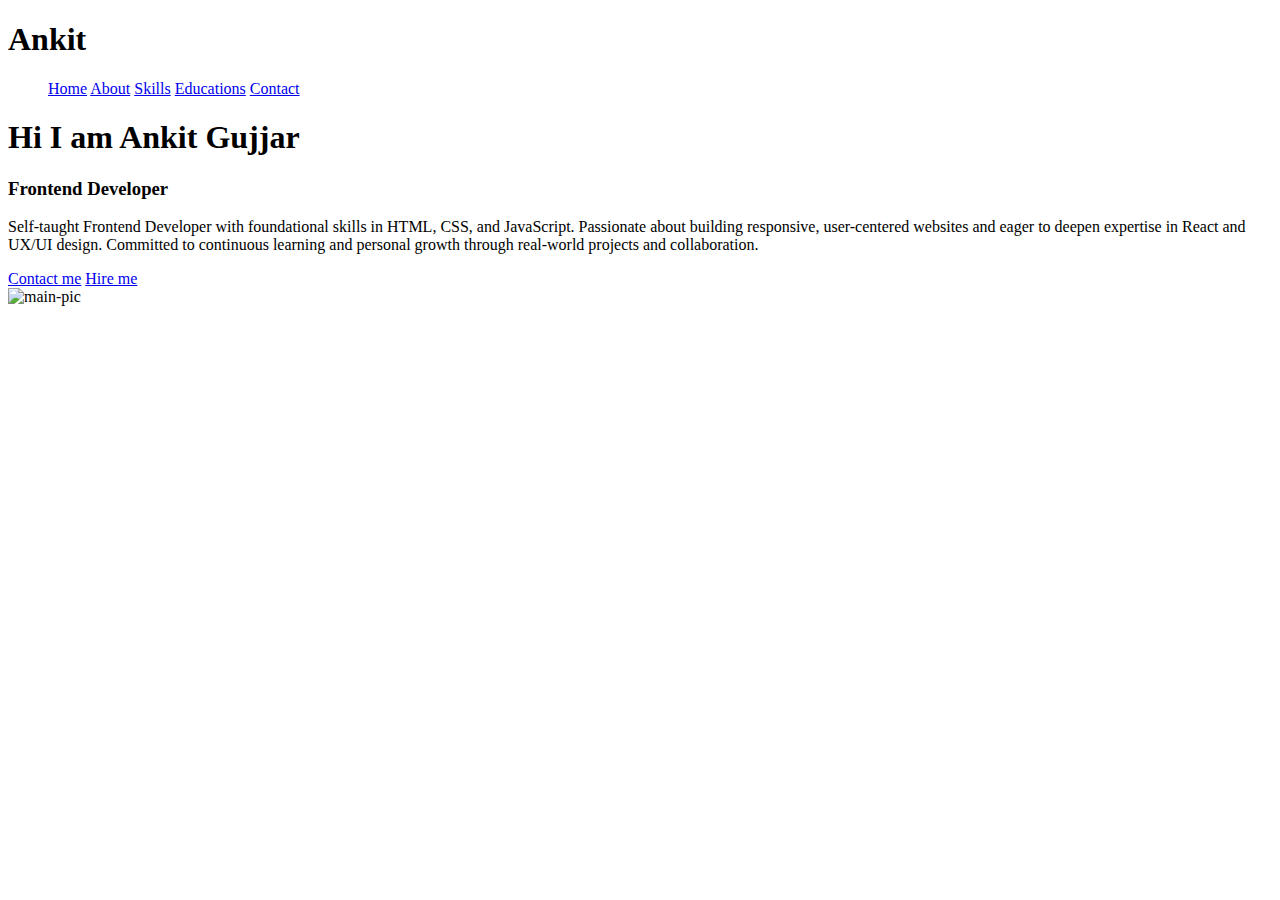
==== portfolio.html @ bc7d751c "Add files via upload" ====
<!DOCTYPE html>
<html lang="en">
  <head>
    <meta charset="UTF-8" />
    <meta name="viewport" content="width=device-width, initial-scale=1.0" />
    <title>portfolio</title>
    <link rel="preconnect" href="https://fonts.googleapis.com" />
    <link rel="preconnect" href="https://fonts.gstatic.com" crossorigin />
    <link
      href="https://fonts.googleapis.com/css2?family=Poppins:ital,wght@0,100;0,200;0,300;0,400;0,500;0,600;0,700;0,800;0,900;1,100;1,200;1,300;1,400;1,500;1,600;1,700;1,800;1,900&display=swap"
      rel="stylesheet"
    />
    <link rel="stylesheet" href="style.css" />
  </head>

  <body>
    <header class="header">
      <h1 class="logo">Ankit</h1>
      <nav class="navbar">
        <ul>
          <a href="#">Home</a>
          <a href="#">About</a>
          <a href="#">Skills</a>
          <a href="#">Educations</a>
          <a href="#">Contact</a>
        </ul>
      </nav>
    </header>
    <main class="home">
      <div class="home-content">
        <h1>Hi I am Ankit Gujjar</h1>
        <h3>Frontend Developer</h3>
        <p>
          Self-taught Frontend Developer with foundational skills in HTML, CSS,
          and JavaScript. Passionate about building responsive, user-centered
          websites and eager to deepen expertise in React and UX/UI design.
          Committed to continuous learning and personal growth through
          real-world projects and collaboration.
        </p>

        <div class="btn-box">
          <a href="#">Contact me</a>
          <a href="#">Hire me</a>
        </div>
      </div>
    </main>
    
    <div id="div-img">
      <img
        src="imgs/denaf4r-24aa3809-2e0d-4be7-ba56-582ec7932dd8.png"
        alt="main-pic"
      />
    </div>


    <script src="app.js"></script>
  </body>
</html>
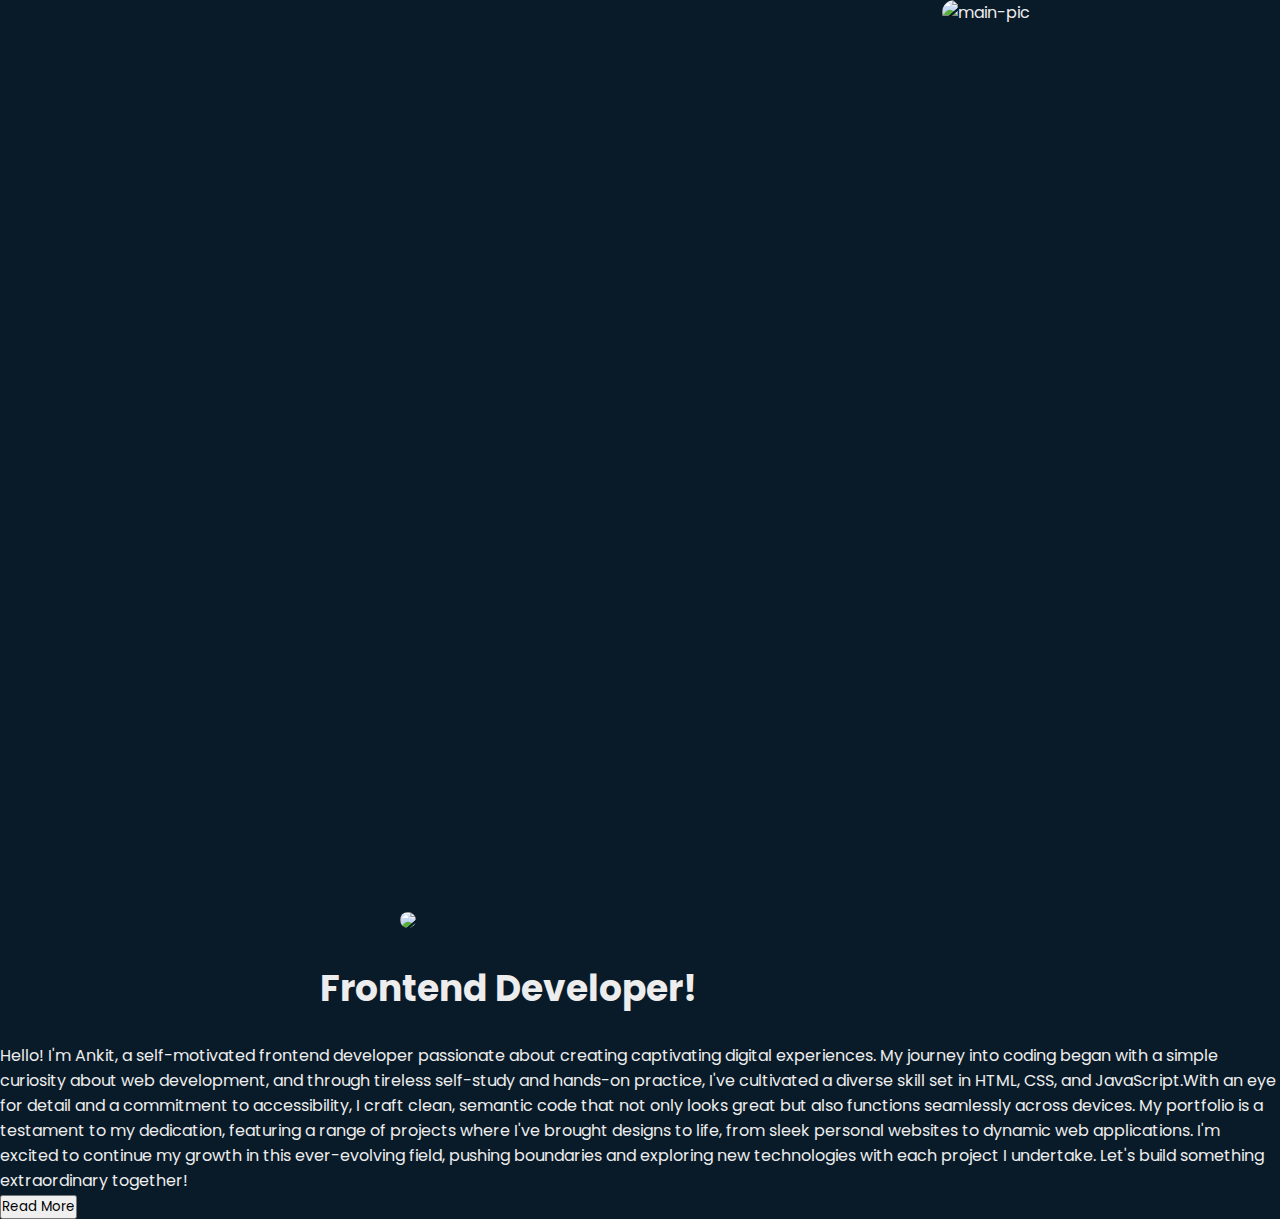
==== commit 168d2b7d: "Update portfolio.html" ====
--- a/portfolio.html
+++ b/portfolio.html
@@ -10,6 +10,13 @@
       href="https://fonts.googleapis.com/css2?family=Poppins:ital,wght@0,100;0,200;0,300;0,400;0,500;0,600;0,700;0,800;0,900;1,100;1,200;1,300;1,400;1,500;1,600;1,700;1,800;1,900&display=swap"
       rel="stylesheet"
     />
+    <link
+      rel="stylesheet"
+      href="https://cdnjs.cloudflare.com/ajax/libs/font-awesome/6.5.2/css/all.min.css"
+      integrity="sha512-SnH5WK+bZxgPHs44uWIX+LLJAJ9/2PkPKZ5QiAj6Ta86w+fsb2TkcmfRyVX3pBnMFcV7oQPJkl9QevSCWr3W6A=="
+      crossorigin="anonymous"
+      referrerpolicy="no-referrer"
+    />
     <link rel="stylesheet" href="style.css" />
   </head>
 
@@ -18,17 +25,17 @@
       <h1 class="logo">Ankit</h1>
       <nav class="navbar">
         <ul>
-          <a href="#">Home</a>
-          <a href="#">About</a>
+          <a href="#home">Home</a>
+          <a href="#about">About</a>
+          <a href="#">Education</a>
           <a href="#">Skills</a>
-          <a href="#">Educations</a>
           <a href="#">Contact</a>
         </ul>
       </nav>
     </header>
-    <main class="home">
+    <main class="home" id="home">
       <div class="home-content">
-        <h1>Hi I am Ankit Gujjar</h1>
+        <h1>Hi I'm Ankit Gujjar</h1>
         <h3>Frontend Developer</h3>
         <p>
           Self-taught Frontend Developer with foundational skills in HTML, CSS,
@@ -39,19 +46,59 @@
         </p>
 
         <div class="btn-box">
-          <a href="#">Contact me</a>
-          <a href="#">Hire me</a>
+          <a href="#">Hire Me</a>
+          <a href="#">Let's Talk</a>
         </div>
       </div>
+      <div class="social-box">
+        <a href="#"><i class="fa-brands fa-twitter"></i></a>
+        <a href="#"><i class="fa-brands fa-github"></i></a>
+        <a href="#"><i class="fa-brands fa-linkedin"></i></a>
+        <a href="#"><i class="fa-brands fa-instagram"></i></a>
+      </div>
     </main>
-    
+
     <div id="div-img">
       <img
         src="imgs/denaf4r-24aa3809-2e0d-4be7-ba56-582ec7932dd8.png"
         alt="main-pic"
       />
     </div>
+    <section class="about" id="about">
+      <div class="about-content">
+        <h1 class="h1-about">About</h1>
+        <h1 class="h1-about" id="h1-2">Me</h1>
 
+        <img
+          src="imgs/denaf4r-24aa3809-2e0d-4be7-ba56-582ec7932dd8.png"
+          class="main-pic"
+        />
+        <div>
+        <h2 class="h2-about">Frontend Developer!</h2>
+        </div>
+        <div id="content">
+          <p>
+            Hello! I'm Ankit, a self-motivated frontend developer passionate
+            about creating captivating digital experiences. My journey into
+            coding began with a simple curiosity about web development, and
+            through tireless self-study and hands-on practice, I've cultivated a
+            diverse skill set in HTML, CSS, and JavaScript.With an eye for
+            detail and a commitment to accessibility, I craft clean, semantic
+            code that not only looks great but also functions seamlessly across
+            devices.
+            <span id="more" class="hidden">
+              My portfolio is a testament to my dedication, featuring a range of
+              projects where I've brought designs to life, from sleek personal
+              websites to dynamic web applications. I'm excited to continue my
+              growth in this ever-evolving field, pushing boundaries and
+              exploring new technologies with each project I undertake. Let's
+              build something extraordinary together!</span
+            >
+          </p>
+          <button class="read-btn" onclick="toggleReadMore()">Read More</button>
+        </div>
+      </div>
+    </section>
 
     <script src="app.js"></script>
   </body>
--- a/style.css
+++ b/style.css
@@ -0,0 +1,322 @@
+* {
+  margin: 0;
+  padding: 0;
+  box-sizing: border-box;
+  font-family: "Poppins", sans-serif;
+}
+body {
+  background-color: #091b29;
+  color: #ededed;
+}
+
+.header {
+  position: fixed;
+  top: 0;
+  left: 0;
+  width: 100%;
+  padding: 20px 10%;
+  background: transparent;
+  display: flex;
+  justify-content: space-between;
+  align-items: center;
+  z-index: 10;
+}
+.logo {
+  position: relative;
+  font-size: 25px;
+  color: #ededed;
+  text-decoration: none;
+  font-weight: 600;
+}
+.logo::before {
+  content: "";
+  position: absolute;
+  top: 0;
+  right: 0;
+  width: 100%;
+  height: 100%;
+  background-color: #091b29;
+  animation: showright 1s ease forwards;
+  animation-delay: 0.1s;
+}
+.logo:hover {
+  color: #00abf0;
+  transition: 0.7;
+}
+.navbar a {
+  position: relative;
+  font-size: 18px;
+  color: #ededed;
+  text-decoration: none;
+  font-weight: 500;
+  margin-left: 35px;
+  transition: 0.3s;
+}
+.navbar a::before {
+  content: "";
+  position: absolute;
+  top: 0;
+  right: 0;
+  width: 100%;
+  height: 100%;
+  background-color: #091b29;
+  animation: showright 1s ease forwards;
+  animation-delay: 0.1s;
+}
+.navbar a:hover,
+.navbar a:active {
+  color: #00abf0;
+}
+.home {
+  height: 100vh;
+  display: flex;
+  align-items: center;
+  padding: 0 10%;
+}
+.home-content {
+  width: 600px;
+}
+.home-content h1 {
+  position: relative;
+  font-size: 56px;
+  font-weight: 700;
+  line-height: 1.2;
+
+}
+
+
+.home-content h1::before {
+  content: "";
+  position: absolute;
+  top: 0;
+  right: 0;
+  width: 100%;
+  height: 100%;
+  background-color: #091b29;
+  animation: showright 1s ease forwards;
+  animation-delay: 0.1s;
+} 
+.home-content h3 {
+  position: relative;
+  font-size: 32px;
+  font-weight: 700;
+  color: #00abf0;
+}
+.home-content h3::before {
+  content: "";
+  position: absolute;
+  top: 0;
+  right: 0;
+  width: 100%;
+  height: 100%;
+  background-color: #091b29;
+  animation: showright 1s ease forwards;
+  animation-delay: 0.1s;
+}
+.home-content p {
+  position: relative;
+  font-size: 16px;
+  margin: 20px 0 40px;
+}
+.home-content p::before {
+  content: "";
+  position: absolute;
+  top: 0;
+  right: 0;
+  width: 100%;
+  height: 100%;
+  background-color: #091b29;
+  animation: showright 1s ease forwards;
+  animation-delay: 0.1s;
+}
+.home-content .btn-box {
+  position: relative;
+  display: flex;
+  justify-content: space-between;
+  width: 345px;
+  height: 50px;
+}
+.home-content .btn-box::before {
+  content: "";
+  position: absolute;
+  top: 0;
+  right: 0;
+  width: 100%;
+  height: 100%;
+  background-color: #091b29;
+  animation: showright 1s ease forwards;
+  animation-delay: 0.1s;
+  z-index: 2;
+}
+.btn-box a {
+  position: relative;
+  display: inline-flex;
+  justify-content: center;
+  align-items: center;
+  width: 150px;
+  height: 100%;
+  background: #00abf0;
+  border: 2px solid #00abf0;
+  border-radius: 8px;
+  color: #091b29;
+  text-decoration: none;
+  font-size: 19px;
+  font-weight: 600;
+  letter-spacing: 1px;
+  z-index: 1;
+  overflow: hidden;
+  transition: 0.5s;
+}
+
+.btn-box a:hover {
+  color: #00abf0;
+}
+.btn-box a:nth-child(2) {
+  background-color: transparent;
+  color: #00abf0;
+}
+.btn-box a:nth-child(2):hover {
+  color: #091b29;
+}
+.btn-box a:nth-child(2)::before {
+  background: #00abf0;
+}
+
+.btn-box a::before {
+  content: "";
+  position: absolute;
+  top: 0;
+  left: 0;
+  width: 0;
+  height: 100%;
+  background: #091b29;
+  z-index: -1;
+  transition: 0.5s;
+}
+.btn-box a:hover::before {
+  width: 100%;
+}
+
+.social-box {
+  position: absolute;
+  bottom: 40px;
+  width: 170px;
+  display: flex;
+  justify-content: space-between;
+}
+.social-box::before {
+  content: "";
+  position: absolute;
+  top: 0;
+  right: 0;
+  width: 100%;
+  height: 100%;
+  background-color: #091b29;
+  animation: showright 1s ease forwards;
+  animation-delay: 0.1s;
+  z-index: 2;
+}
+
+.social-box a {
+  position: relative;
+  display: inline-flex;
+  justify-content: center;
+  align-items: center;
+  width: 40px;
+  height: 40px;
+  background: transparent;
+  border: 2px solid #00abf0;
+  border-radius: 50%;
+  font-size: 20px;
+  color: #00abf0;
+  text-decoration: none;
+  z-index: 1;
+  overflow: hidden;
+  transition: 0.5s;
+}
+
+.social-box a:hover {
+  color: #091b29;
+}
+
+.social-box a::before {
+  content: "";
+  position: absolute;
+  top: 0;
+  left: 0;
+  width: 0;
+  height: 100%;
+  background-color: #00abf0;
+  z-index: -1;
+  transition: 0.5s;
+}
+
+.social-box a:hover::before {
+  width: 100%;
+}
+
+#div-img {
+  position: absolute;
+  top: 0;
+  right: 23%;
+  transform: translateX(50%);
+}
+
+div img {
+  position: relative;
+  width: 250px;
+  border-radius: 100px;
+  
+}
+
+@keyframes showright {
+  100% {
+    width: 0;
+  }
+}
+
+.main {
+  height: 100vh;
+  display: flex;
+  align-items: center;
+  padding: 0% 10%;
+}
+.main-content {
+  position: relative;
+  justify-content: center;
+  align-items: center;
+}
+.h1-about {
+  position: absolute;
+  font-size: 56px;
+  font-weight: 600;
+  padding-left: 25rem;
+}
+
+.h1-about::before{
+  content: "";
+  position: absolute;
+  top: 0;
+  right: 0;
+  width: 100%;
+  height: 100%;
+  background-color: #091b29;
+  animation: showright 1s ease forwards;
+  animation-delay: 0.1s;
+}
+.main-pic {
+  position: flex;
+  align-items: center;
+  margin-left: 25rem;
+  width: 10rem;
+  margin-top: 0.75rem;
+ 
+}
+
+.h2-about {
+  position: relative;
+  font-size: 36px;
+  font-weight: 700;
+  line-height: 3;
+  padding-left: 20rem;
+}
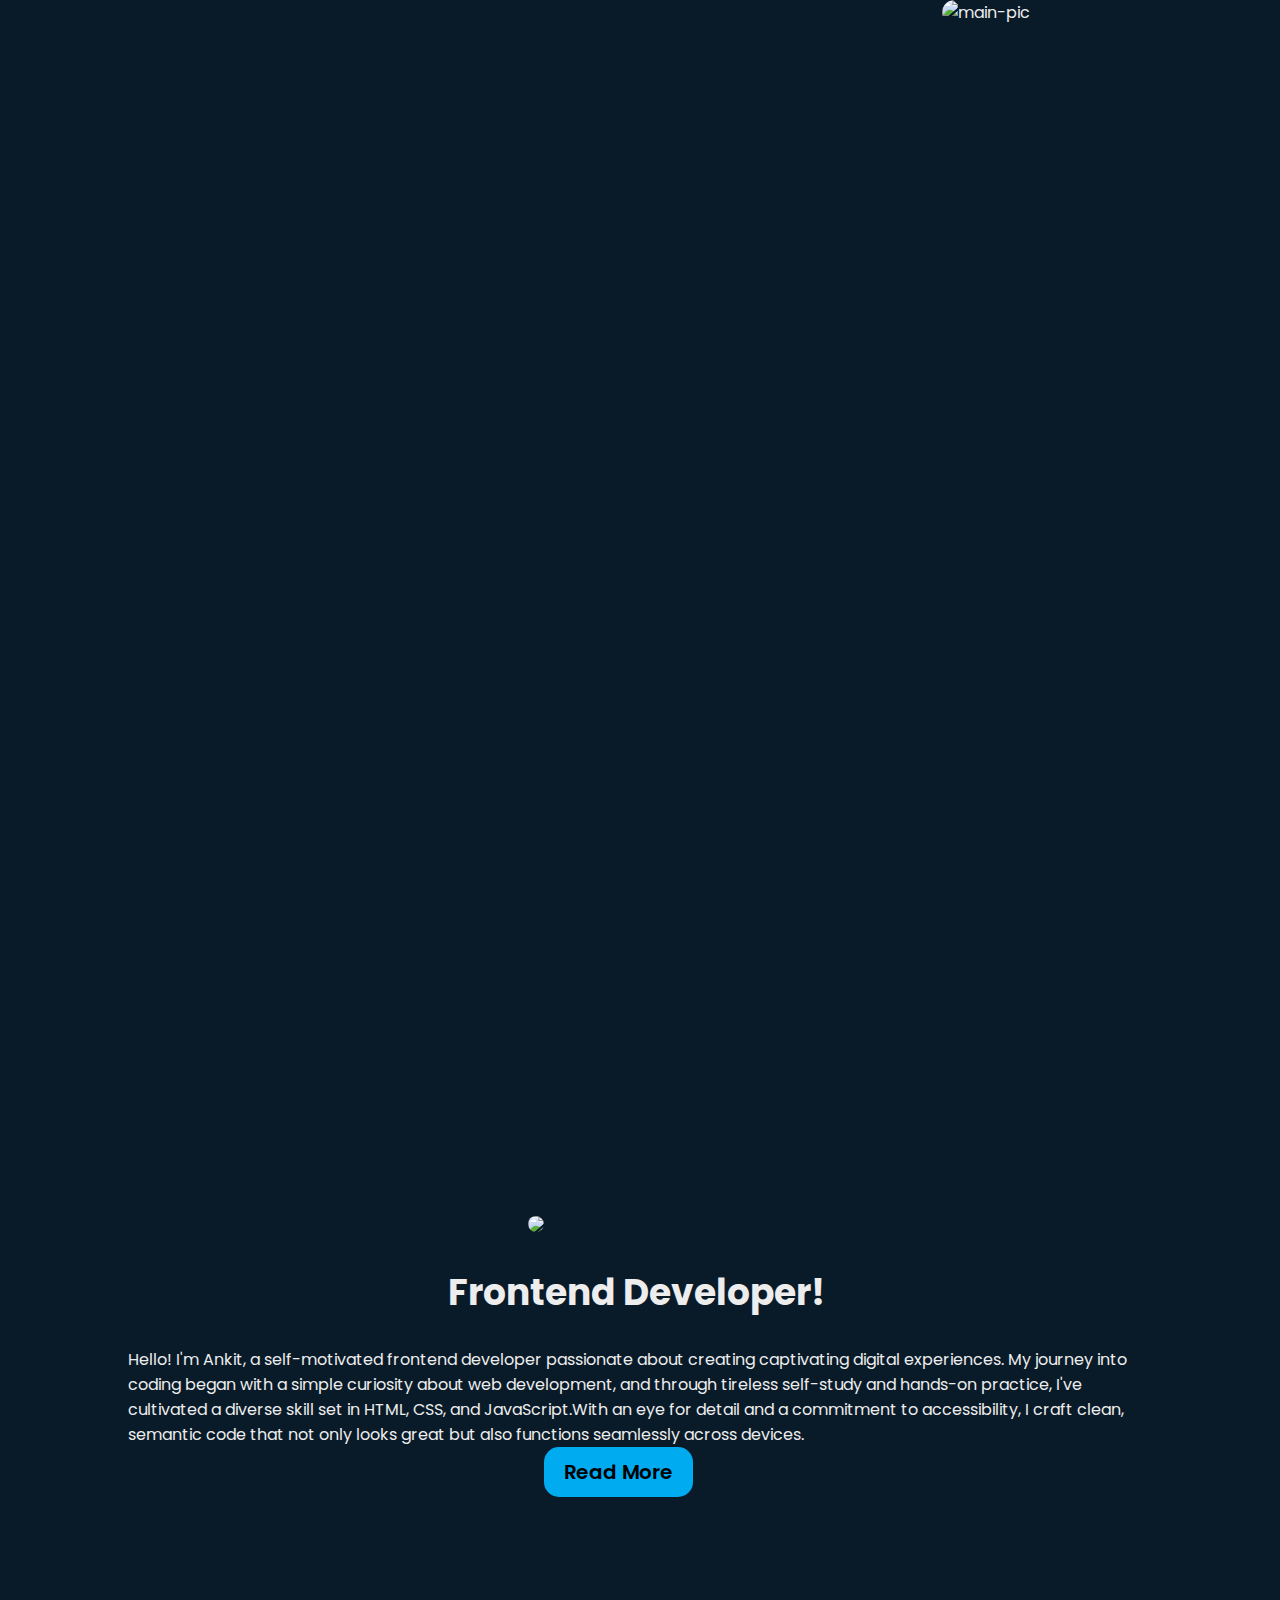
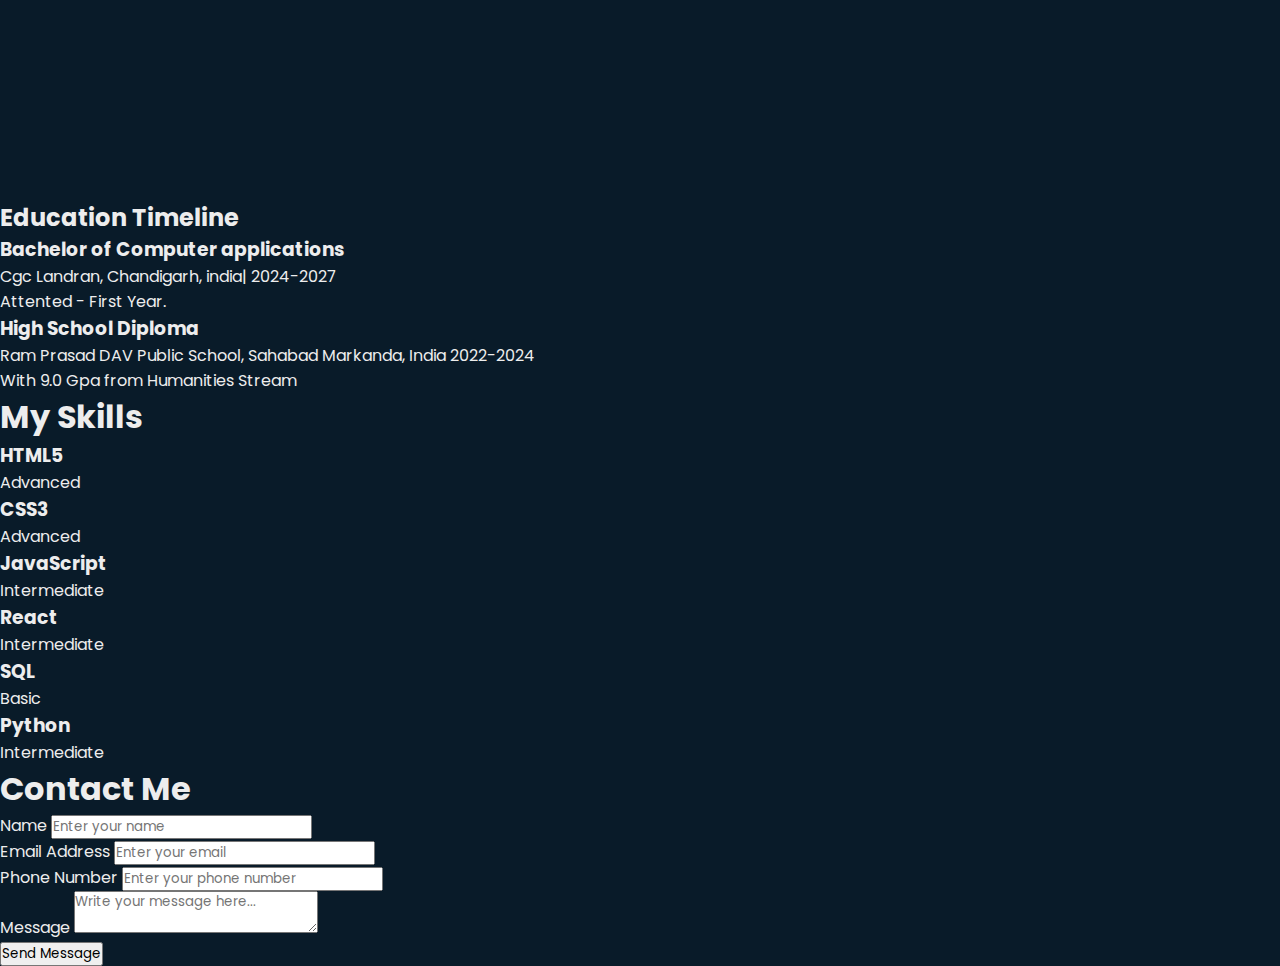
==== commit b1bb0f77: "Update portfolio.html" ====
--- a/portfolio.html
+++ b/portfolio.html
@@ -27,9 +27,9 @@
         <ul>
           <a href="#home">Home</a>
           <a href="#about">About</a>
-          <a href="#">Education</a>
-          <a href="#">Skills</a>
-          <a href="#">Contact</a>
+          <a href="#education">Education</a>
+          <a href="#skills">Skills</a>
+          <a href="#contact">Contact</a>
         </ul>
       </nav>
     </header>
@@ -46,8 +46,8 @@
         </p>
 
         <div class="btn-box">
-          <a href="#">Hire Me</a>
-          <a href="#">Let's Talk</a>
+          <a href="#contact">Hire Me</a>
+          <a href="#contact">Let's Talk</a>
         </div>
       </div>
       <div class="social-box">
@@ -74,7 +74,7 @@
           class="main-pic"
         />
         <div>
-        <h2 class="h2-about">Frontend Developer!</h2>
+          <h2 class="h2-about">Frontend Developer!</h2>
         </div>
         <div id="content">
           <p>
@@ -99,6 +99,115 @@
         </div>
       </div>
     </section>
+    <section id="education" class="education">
+      <div class="container">
+        <h2 class="section-title">Education Timeline</h2>
+        <div class="timeline">
+          <div class="timeline-line"></div>
+          <!-- Vertical line in the middle of the timeline -->
+          <div class="timeline-item left">
+            <div class="timeline-content">
+              <h3>Bachelor of Computer applications</h3>
+              <p>Cgc Landran, Chandigarh, india| 2024-2027</p>
+              <p>Attented - First Year.</p>
+            </div>
+          </div>
+          <div class="timeline-item right">
+            <div class="timeline-content">
+              <h3>High School Diploma</h3>
+              <p>
+                Ram Prasad DAV Public School, Sahabad Markanda, India 2022-2024
+              </p>
+              <p>With 9.0 Gpa from Humanities Stream</p>
+            </div>
+          </div>
+          <!-- Additional timeline items can be added here -->
+        </div>
+      </div>
+    </section>
+
+    <section id="skills" class="skills">
+      <div class="skills-content">
+        <h1 class="section-title">My Skills</h1>
+        <div class="skills-grid">
+          <!-- Each skill card includes an icon, title, and proficiency level -->
+          <div class="skill-card">
+            <div class="icon-container"><i class="fa fa-code"></i></div>
+            <h3>HTML5</h3>
+            <p>Advanced</p>
+          </div>
+          <div class="skill-card">
+            <div class="icon-container"><i class="fa fa-css3-alt"></i></div>
+            <h3>CSS3</h3>
+            <p>Advanced</p>
+          </div>
+          <div class="skill-card">
+            <div class="icon-container"><i class="fa fa-js-square"></i></div>
+            <h3>JavaScript</h3>
+            <p>Intermediate</p>
+          </div>
+          <div class="skill-card">
+            <div class="icon-container"><i class="fa fa-react"></i></div>
+            <h3>React</h3>
+            <p>Intermediate</p>
+          </div>
+          <div class="skill-card">
+            <div class="icon-container"><i class="fa fa-database"></i></div>
+            <h3>SQL</h3>
+            <p>Basic</p>
+          </div>
+          <div class="skill-card">
+            <div class="icon-container"><i class="fa fa-python"></i></div>
+            <h3>Python</h3>
+            <p>Intermediate</p>
+          </div>
+        </div>
+      </div>
+    </section>
+
+    <section id="contact" class="contact">
+      <div class="contact-content">
+        <h1 class="section-title">Contact Me</h1>
+        <form class="contact-form">
+          <div class="form-group">
+            <label for="name">Name</label>
+            <input
+              type="text"
+              id="name"
+              placeholder="Enter your name"
+              required
+            />
+          </div>
+          <div class="form-group">
+            <label for="email">Email Address</label>
+            <input
+              type="email"
+              id="email"
+              placeholder="Enter your email"
+              required
+            />
+          </div>
+          <div class="form-group">
+            <label for="phone">Phone Number</label>
+            <input
+              type="tel"
+              id="phone"
+              placeholder="Enter your phone number"
+              required
+            />
+          </div>
+          <div class="form-group">
+            <label for="message">Message</label>
+            <textarea
+              id="message"
+              placeholder="Write your message here..."
+              required
+            ></textarea>
+          </div>
+          <button type="submit">Send Message</button>
+        </form>
+      </div>
+    </section>
 
     <script src="app.js"></script>
   </body>
--- a/style.css
+++ b/style.css
@@ -3,6 +3,8 @@
   padding: 0;
   box-sizing: border-box;
   font-family: "Poppins", sans-serif;
+  scroll-behavior: smooth;
+
 }
 body {
   background-color: #091b29;
@@ -200,9 +202,10 @@
 .social-box {
   position: absolute;
   bottom: 40px;
-  width: 170px;
+  width: 190px;
   display: flex;
   justify-content: space-between;
+
 }
 .social-box::before {
   content: "";
@@ -275,22 +278,22 @@
   }
 }
 
-.main {
+.about {
   height: 100vh;
   display: flex;
   align-items: center;
   padding: 0% 10%;
 }
-.main-content {
+.about-content {
   position: relative;
   justify-content: center;
   align-items: center;
 }
 .h1-about {
   position: absolute;
-  font-size: 56px;
-  font-weight: 600;
-  padding-left: 25rem;
+  font-size: 60px;
+  font-weight: 700;
+  padding-left: 22rem;
 }
 
 .h1-about::before{
@@ -304,6 +307,11 @@
   animation: showright 1s ease forwards;
   animation-delay: 0.1s;
 }
+#h1-2 {
+  padding-left: 34rem;
+  color: #00abf0;
+}
+
 .main-pic {
   position: flex;
   align-items: center;
@@ -314,9 +322,41 @@
 }
 
 .h2-about {
-  position: relative;
+  position:relative;
+  display: block;
   font-size: 36px;
   font-weight: 700;
   line-height: 3;
   padding-left: 20rem;
-}
+
+}
+
+.hidden {
+  display: none;
+}
+
+  .read-btn {
+    background-color: #00abf0;
+    color: black;
+    border: none;
+    padding: 10px 20px;
+    text-align: center;
+    text-decoration: none;
+    display: inline-block;
+    font-size: 20px;
+    font-weight: 600;
+    border-radius:15px;
+    cursor: pointer;
+    transition: background-color 0.3s;
+    margin-left: 26rem;
+  }
+  
+  .read-more:hover {
+    background-color: #0056b3;
+  }
+  
+
+
+
+
+
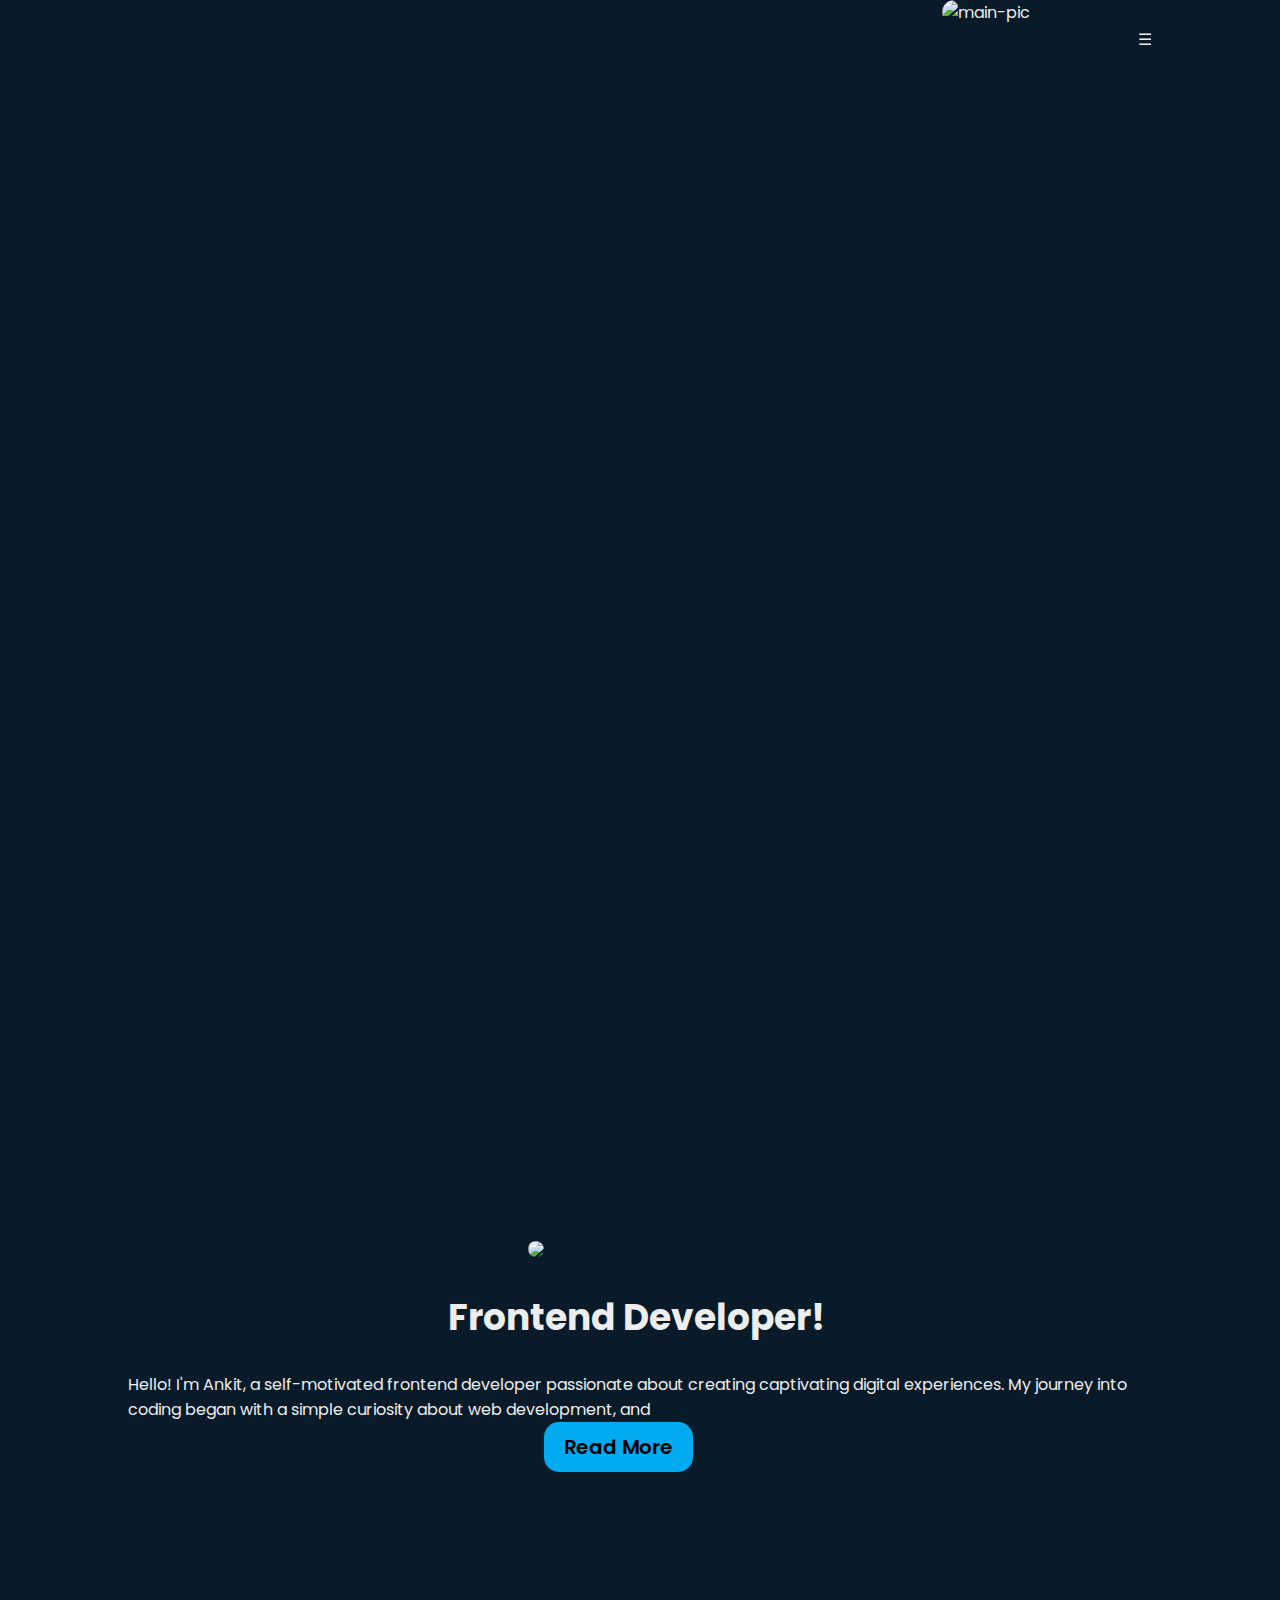
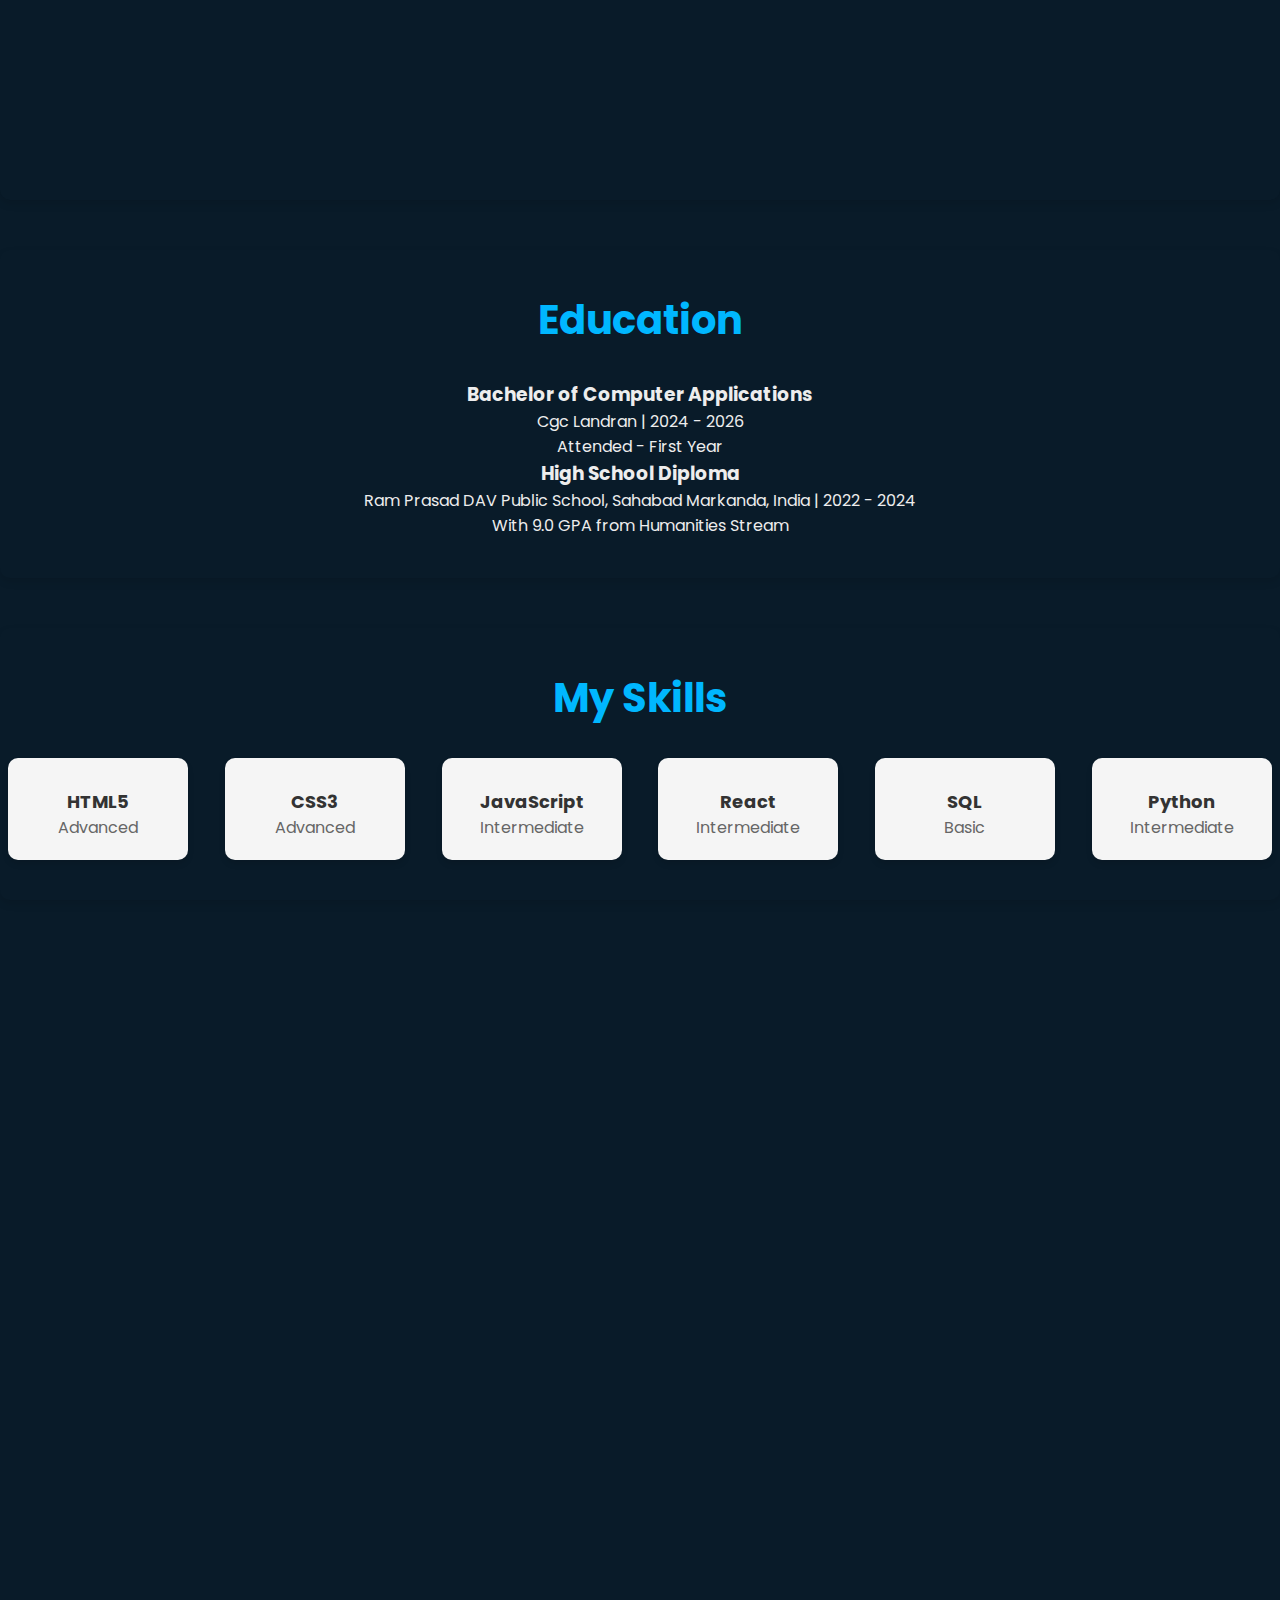
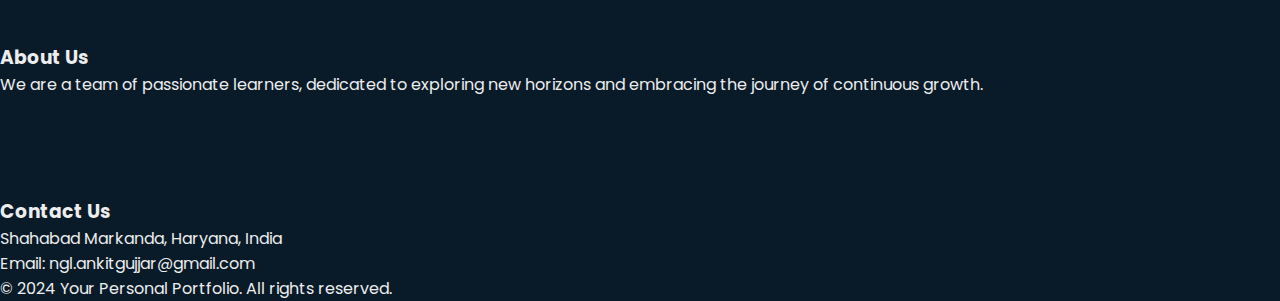
==== commit 954a4762: "Update portfolio.html" ====
--- a/portfolio.html
+++ b/portfolio.html
@@ -22,20 +22,21 @@
 
   <body>
     <header class="header">
-      <h1 class="logo">Ankit</h1>
+      <a href="#" class="logo">My Portfolio</a>
       <nav class="navbar">
         <ul>
           <a href="#home">Home</a>
           <a href="#about">About</a>
-          <a href="#education">Education</a>
+          <a href="#education" id="education-nav">Education</a>
           <a href="#skills">Skills</a>
           <a href="#contact">Contact</a>
         </ul>
       </nav>
+      <div class="navbar-toggle">&#9776;</div>
     </header>
     <main class="home" id="home">
       <div class="home-content">
-        <h1>Hi I'm Ankit Gujjar</h1>
+        <h1>Hi I'm Ankit</h1>
         <h3>Frontend Developer</h3>
         <p>
           Self-taught Frontend Developer with foundational skills in HTML, CSS,
@@ -46,7 +47,7 @@
         </p>
 
         <div class="btn-box">
-          <a href="#contact">Hire Me</a>
+          <a href="#about">About Me</a>
           <a href="#contact">Let's Talk</a>
         </div>
       </div>
@@ -67,9 +68,9 @@
     <section class="about" id="about">
       <div class="about-content">
         <h1 class="h1-about">About</h1>
-        <h1 class="h1-about" id="h1-2">Me</h1>
 
         <img
+          id="main-pic"
           src="imgs/denaf4r-24aa3809-2e0d-4be7-ba56-582ec7932dd8.png"
           class="main-pic"
         />
@@ -81,18 +82,18 @@
             Hello! I'm Ankit, a self-motivated frontend developer passionate
             about creating captivating digital experiences. My journey into
             coding began with a simple curiosity about web development, and
-            through tireless self-study and hands-on practice, I've cultivated a
-            diverse skill set in HTML, CSS, and JavaScript.With an eye for
-            detail and a commitment to accessibility, I craft clean, semantic
-            code that not only looks great but also functions seamlessly across
-            devices.
+
             <span id="more" class="hidden">
-              My portfolio is a testament to my dedication, featuring a range of
-              projects where I've brought designs to life, from sleek personal
-              websites to dynamic web applications. I'm excited to continue my
-              growth in this ever-evolving field, pushing boundaries and
-              exploring new technologies with each project I undertake. Let's
-              build something extraordinary together!</span
+              through tireless self-study and hands-on practice, I've cultivated
+              a diverse skill set in HTML, CSS, and JavaScript.With an eye for
+              detail and a commitment to accessibility, I craft clean, semantic
+              code that not only looks great but also functions seamlessly
+              across devices.My portfolio is a testament to my dedication,
+              featuring a range of projects where I've brought designs to life,
+              from sleek personal websites to dynamic web applications. I'm
+              excited to continue my growth in this ever-evolving field, pushing
+              boundaries and exploring new technologies with each project I
+              undertake. Let's build something extraordinary together!</span
             >
           </p>
           <button class="read-btn" onclick="toggleReadMore()">Read More</button>
@@ -101,27 +102,39 @@
     </section>
     <section id="education" class="education">
       <div class="container">
-        <h2 class="section-title">Education Timeline</h2>
-        <div class="timeline">
-          <div class="timeline-line"></div>
-          <!-- Vertical line in the middle of the timeline -->
-          <div class="timeline-item left">
-            <div class="timeline-content">
-              <h3>Bachelor of Computer applications</h3>
-              <p>Cgc Landran, Chandigarh, india| 2024-2027</p>
-              <p>Attented - First Year.</p>
-            </div>
-          </div>
-          <div class="timeline-item right">
-            <div class="timeline-content">
+        <h2 class="section-title">Education</h2>
+        <div class="education-details">
+          <!-- University Degree Entry -->
+          <div class="education-entry">
+            <div class="entry-header">
+              <h3>Bachelor of Computer Applications</h3>
+              <div class="toggle-icon" onclick="toggleDetails(this)">
+                <i class="fas fa-plus"></i>
+                <!-- Initially show plus icon -->
+              </div>
+            </div>
+            <div class="details">
+              <p>Cgc Landran | 2024 - 2026</p>
+              <p>Attended - First Year</p>
+            </div>
+          </div>
+          <!-- High School Diploma Entry -->
+          <div class="education-entry">
+            <div class="entry-header">
               <h3>High School Diploma</h3>
+              <div class="toggle-icon" onclick="toggleDetails(this)">
+                <i class="fas fa-plus"></i>
+                <!-- Initially show plus icon -->
+              </div>
+            </div>
+            <div class="details">
               <p>
-                Ram Prasad DAV Public School, Sahabad Markanda, India 2022-2024
+                Ram Prasad DAV Public School, Sahabad Markanda, India | 2022 -
+                2024
               </p>
-              <p>With 9.0 Gpa from Humanities Stream</p>
-            </div>
-          </div>
-          <!-- Additional timeline items can be added here -->
+              <p>With 9.0 GPA from Humanities Stream</p>
+            </div>
+          </div>
         </div>
       </div>
     </section>
@@ -208,6 +221,39 @@
         </form>
       </div>
     </section>
+    <footer class="footer">
+      <div class="footer-container">
+        <div class="footer-left">
+          <h3>About Us</h3>
+          <p>We are a team of passionate learners, dedicated to exploring new horizons and embracing the journey of continuous growth.</p>
+<div class="footer-middle">
+          <ul class="social-icons">
+            <li>
+              <a href="https://github.com/ngl-ankit/portfolio.git"><i class="fab fa-github"></i></a>
+            </li>
+            <li>
+              <a href="https://x.com/@ngl_ankit"><i class="fab fa-twitter"></i></a>
+            </li>
+            <li>
+              <a href="https://instagram.com/@ngl_ankit"><i class="fab fa-instagram"></i></a>
+            </li>
+            <li>
+              <a href="https://www.linkedin.com/in/ngl-ankit"><i class="fab fa-linkedin-in"></i></a>
+            </li>
+          </ul>
+</div>
+        </div>
+        <div class="footer-right">
+          <h3>Contact Us</h3>
+          <p>Shahabad Markanda, Haryana, India</p>
+          <p>Email: ngl.ankitgujjar@gmail.com</p>
+          
+        </div>
+      </div>
+      <div class="footer-bottom">
+        <p>&copy; 2024 Your Personal Portfolio. All rights reserved.</p>
+      </div>
+    </footer>
 
     <script src="app.js"></script>
   </body>
--- a/style.css
+++ b/style.css
@@ -4,7 +4,6 @@
   box-sizing: border-box;
   font-family: "Poppins", sans-serif;
   scroll-behavior: smooth;
-
 }
 body {
   background-color: #091b29;
@@ -83,9 +82,7 @@
   font-size: 56px;
   font-weight: 700;
   line-height: 1.2;
-
-}
-
+}
 
 .home-content h1::before {
   content: "";
@@ -97,7 +94,7 @@
   background-color: #091b29;
   animation: showright 1s ease forwards;
   animation-delay: 0.1s;
-} 
+}
 .home-content h3 {
   position: relative;
   font-size: 32px;
@@ -205,7 +202,6 @@
   width: 190px;
   display: flex;
   justify-content: space-between;
-
 }
 .social-box::before {
   content: "";
@@ -269,7 +265,6 @@
   position: relative;
   width: 250px;
   border-radius: 100px;
-  
 }
 
 @keyframes showright {
@@ -296,7 +291,7 @@
   padding-left: 22rem;
 }
 
-.h1-about::before{
+.h1-about::before {
   content: "";
   position: absolute;
   top: 0;
@@ -318,45 +313,255 @@
   margin-left: 25rem;
   width: 10rem;
   margin-top: 0.75rem;
- 
 }
 
 .h2-about {
-  position:relative;
+  position: relative;
   display: block;
   font-size: 36px;
   font-weight: 700;
   line-height: 3;
   padding-left: 20rem;
-
 }
 
 .hidden {
   display: none;
 }
 
-  .read-btn {
-    background-color: #00abf0;
-    color: black;
-    border: none;
-    padding: 10px 20px;
-    text-align: center;
-    text-decoration: none;
-    display: inline-block;
-    font-size: 20px;
-    font-weight: 600;
-    border-radius:15px;
-    cursor: pointer;
-    transition: background-color 0.3s;
-    margin-left: 26rem;
+.read-btn {
+  background-color: #00abf0;
+  color: black;
+  border: none;
+  padding: 10px 20px;
+  text-align: center;
+  text-decoration: none;
+  display: inline-block;
+  font-size: 20px;
+  font-weight: 600;
+  border-radius: 15px;
+  cursor: pointer;
+  transition: background-color 0.3s;
+  margin-left: 26rem;
+}
+
+.read-more:hover {
+  background-color: #0056b3;
+}
+
+/* General Styles for All Sections */
+section {
+  padding: 80px 10%; /* increased padding to add more space */
+  background-color: #091b29;
+  color: #ededed;
+  margin-bottom: 50px; /* additional space between sections */
+  border-radius: 10px;
+  box-shadow: 0 4px 8px rgba(0, 0, 0, 0.1);
+  overflow: hidden; /* in case of overflow */
+}
+
+.section-title {
+  font-size: 40px;
+  color: #00abf0;
+  margin-bottom: 20px;
+  position: relative;
+}
+
+/* Education Section Styles */
+.education {
+  background-color: transparent;
+  padding: 40px 0;
+  text-align: center;
+}
+
+
+.timeline {
+  position: relative;
+  width: 80%;
+  margin: 0 auto;
+}
+
+.timeline-line {
+  position: absolute;
+  left: 50%;
+  top: 0;
+  bottom: 0;
+  width: 2px;
+  background: #dee2e6;
+  z-index: 0;
+}
+
+.timeline-item {
+  position: relative;
+  width: 50%;
+  padding: 20px;
+  box-sizing: border-box;
+}
+
+.timeline-item.left {
+  left: 0;
+}
+
+.timeline-item.right {
+  left: 50%;
+}
+
+.timeline-content {
+  padding: 20px;
+  background: #ffffff;
+  border-radius: 8px;
+  box-shadow: 0 3px 6px rgba(0, 0, 0, 0.16);
+  z-index: 1;
+}
+
+.timeline-item h3 {
+  font-size: 18px;
+  font-weight: bold;
+  color: #333;
+}
+
+.timeline-item p {
+  font-size: 16px;
+  color: #666;
+}
+
+
+
+
+
+
+
+/* Skills Section Styles */
+.skills {
+  background-color: transparent;
+  padding: 40px 0;
+  text-align: center;
+}
+
+.section-title {
+  color: #00b7ff;
+}
+#skills-h1 {
+  margin-bottom: 30px;
+  color: #fff;
+}
+
+.skills-grid {
+  display: flex;
+  flex-wrap: wrap;
+  justify-content: space-around;
+  gap: 20px;
+}
+
+.skill-card {
+  background: whitesmoke;
+  border-radius: 10px;
+  box-shadow: 0 4px 6px rgba(0, 0, 0, 0.1);
+  padding: 20px;
+  text-align: center;
+  width: 180px;
+  transition: transform 0.3s ease, box-shadow 0.3s ease;
+}
+
+.skill-card:hover {
+  transform: translateY(-10px);
+  box-shadow: 0 8px 15px rgba(0, 0, 0, 0.2);
+}
+
+.icon-container {
+  font-size: 40px;
+  color: #4caf50;
+  margin-bottom: 10px;
+}
+
+.skill-card h3 {
+  font-size: 18px;
+  color: #333;
+}
+
+.skill-card p {
+  color: #666;
+  font-size: 16px;
+}
+
+@media (max-width: 768px) {
+  .skills-grid {
+    justify-content: center;
   }
-  
-  .read-more:hover {
-    background-color: #0056b3;
-  }
-  
-
-
-
-
-
+}
+
+/* contact section */
+
+.contact {
+  background-color: rgba(255, 255, 255, 0.1);
+  color: #fff;
+  padding: 50px;
+  border-radius: 8px;
+  box-shadow: 0 2px 15px rgba(0, 0, 0, 0.3);
+  max-width: 600px;
+  margin: 40px auto;
+  transition: transform 0.3s ease, box-shadow 0.3s ease, opacity 0.3s ease;
+  transform: translateY(20px); /* Start slightly lower */
+  opacity: 0; /* Start invisible */
+}
+
+.visible,
+.contact:hover {
+  transform: translateY(-10px); /* Move up when visible or hovered */
+  opacity: 1; /* Fully visible */
+  box-shadow: 0 8px 25px rgba(0, 0, 0, 0.6); /* Enhanced shadow */
+}
+
+.section-title {
+  text-align: center;
+  margin-bottom: 30px;
+}
+
+.form-group {
+  margin-bottom: 20px;
+}
+
+.form-group label {
+  display: block;
+  margin-bottom: 8px;
+  color: #fff;
+}
+
+.form-group input,
+.form-group textarea {
+  width: 100%;
+  padding: 12px;
+  background-color: rgba(255, 255, 255, 0.1);
+  border: 1px solid #fff;
+  border-radius: 4px;
+  color: #fff;
+  transition: border 0.3s ease-in-out;
+}
+
+.form-group input::placeholder,
+.form-group textarea::placeholder {
+  color: rgba(255, 255, 255, 0.7);
+  opacity: 1;
+}
+
+.form-group input:focus,
+.form-group textarea:focus {
+  border-color: #00b4d8;
+  background-color: rgba(255, 255, 255, 0.2);
+  box-shadow: 0 0 8px rgba(0, 180, 216, 0.5);
+  outline: none;
+}
+
+.contact-form button {
+  width: 100%;
+  padding: 10px;
+  background-color: #1b6574;
+  color: white;
+  border: none;
+  border-radius: 4px;
+  cursor: pointer;
+  transition: background-color 0.3s ease;
+}
+
+.contact-form button:hover {
+  background-color: #0056b3;
+}
